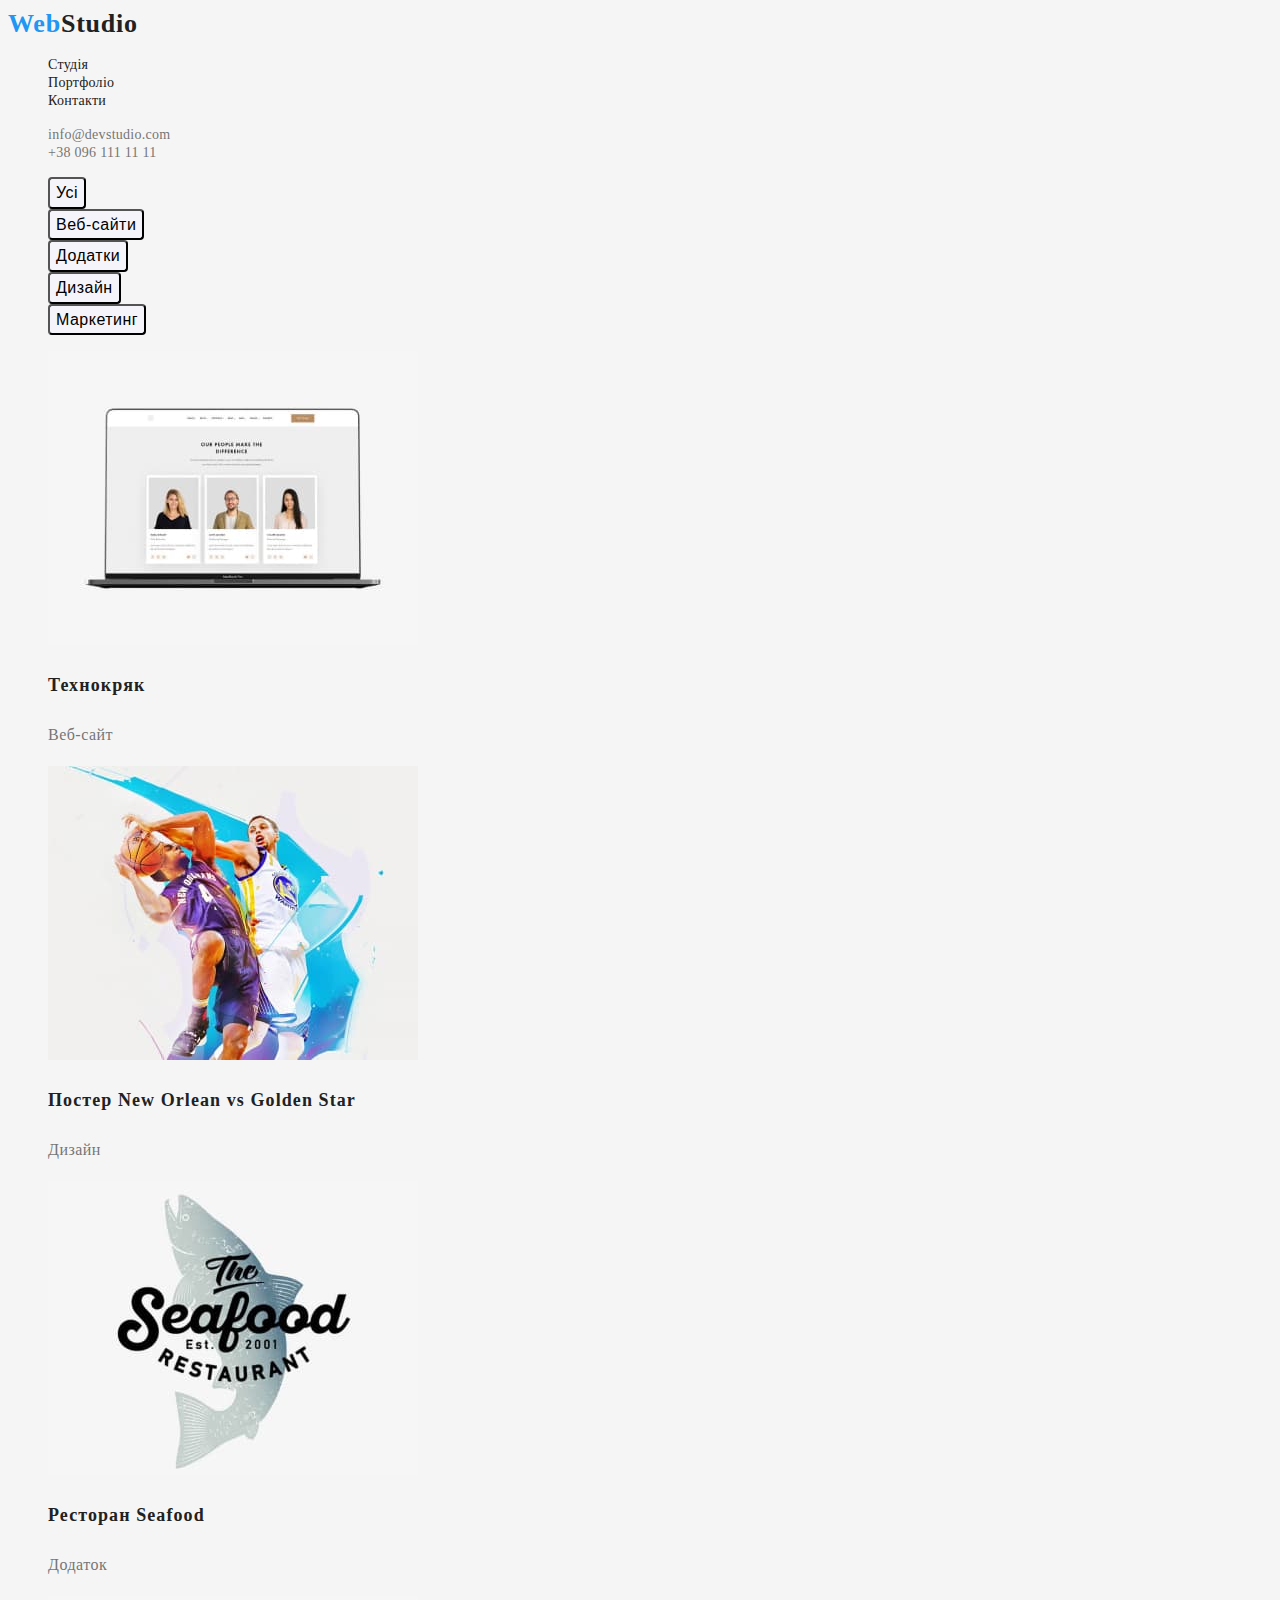
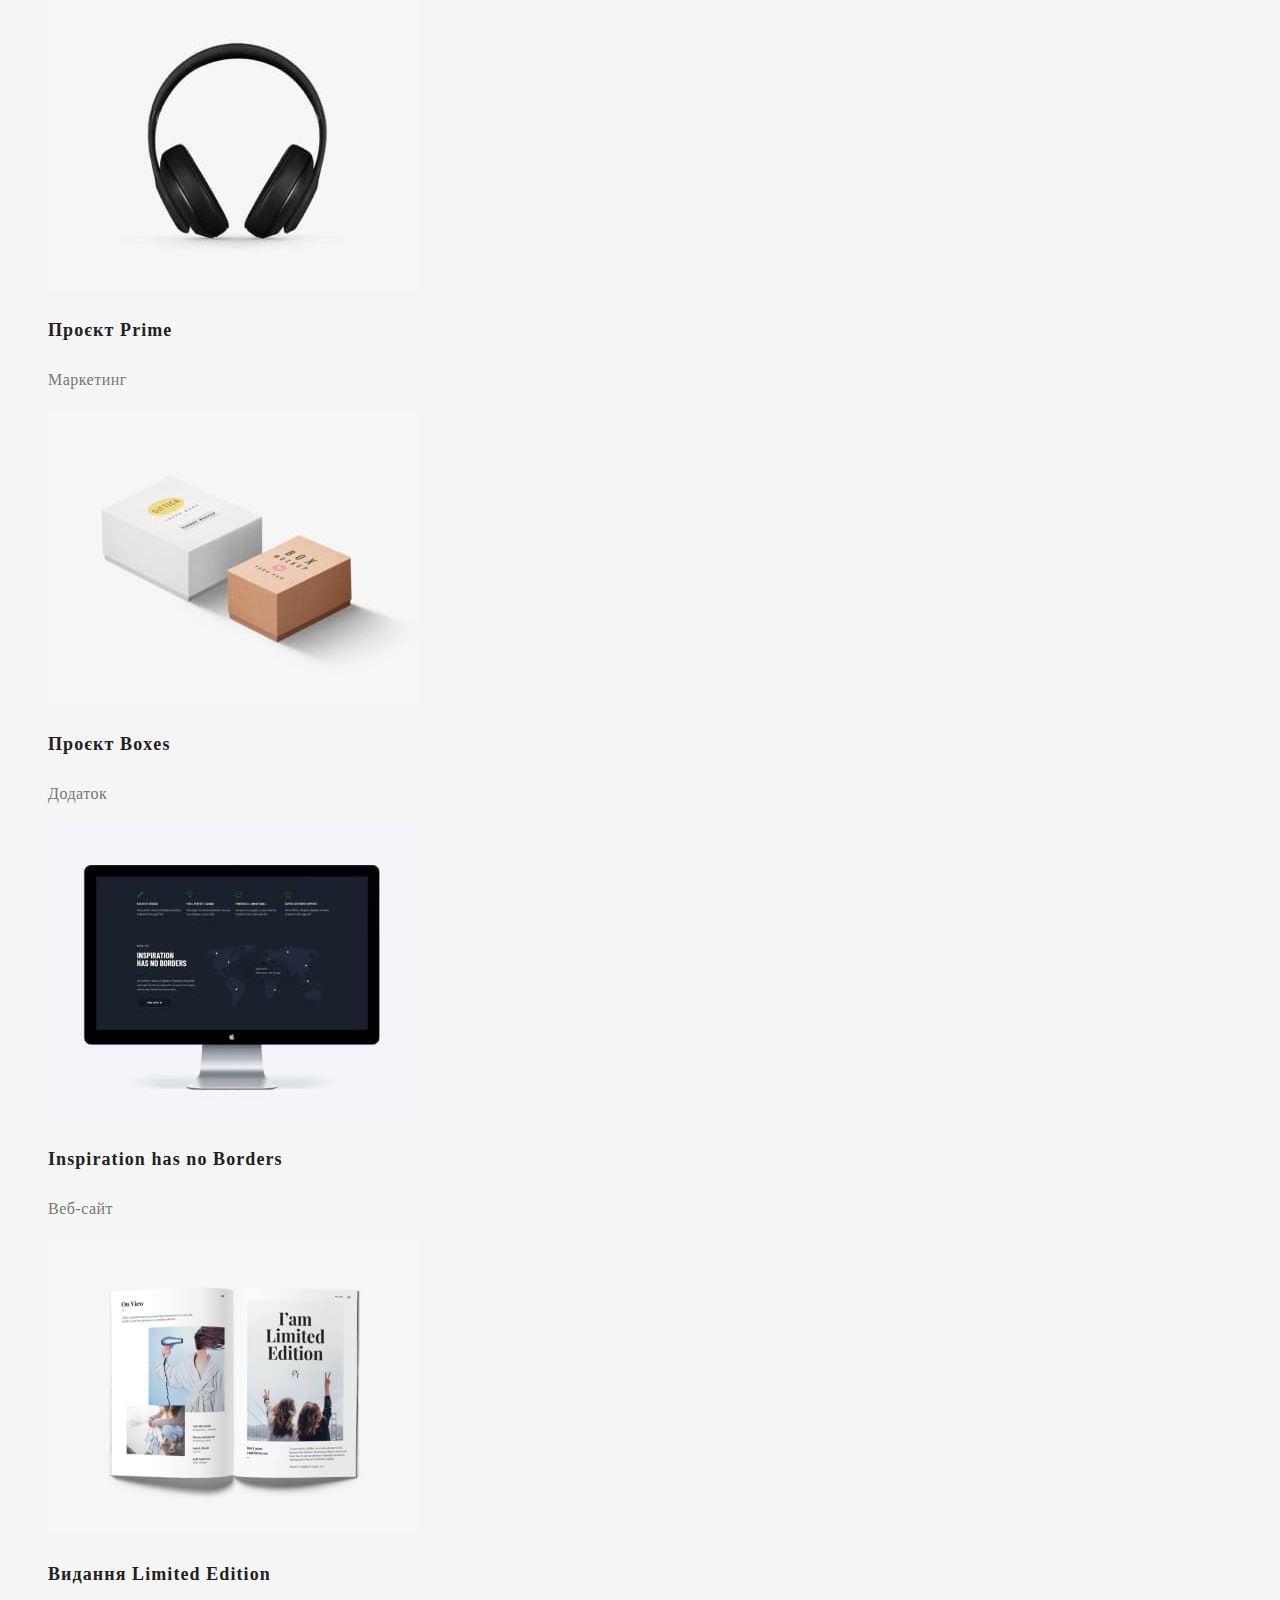
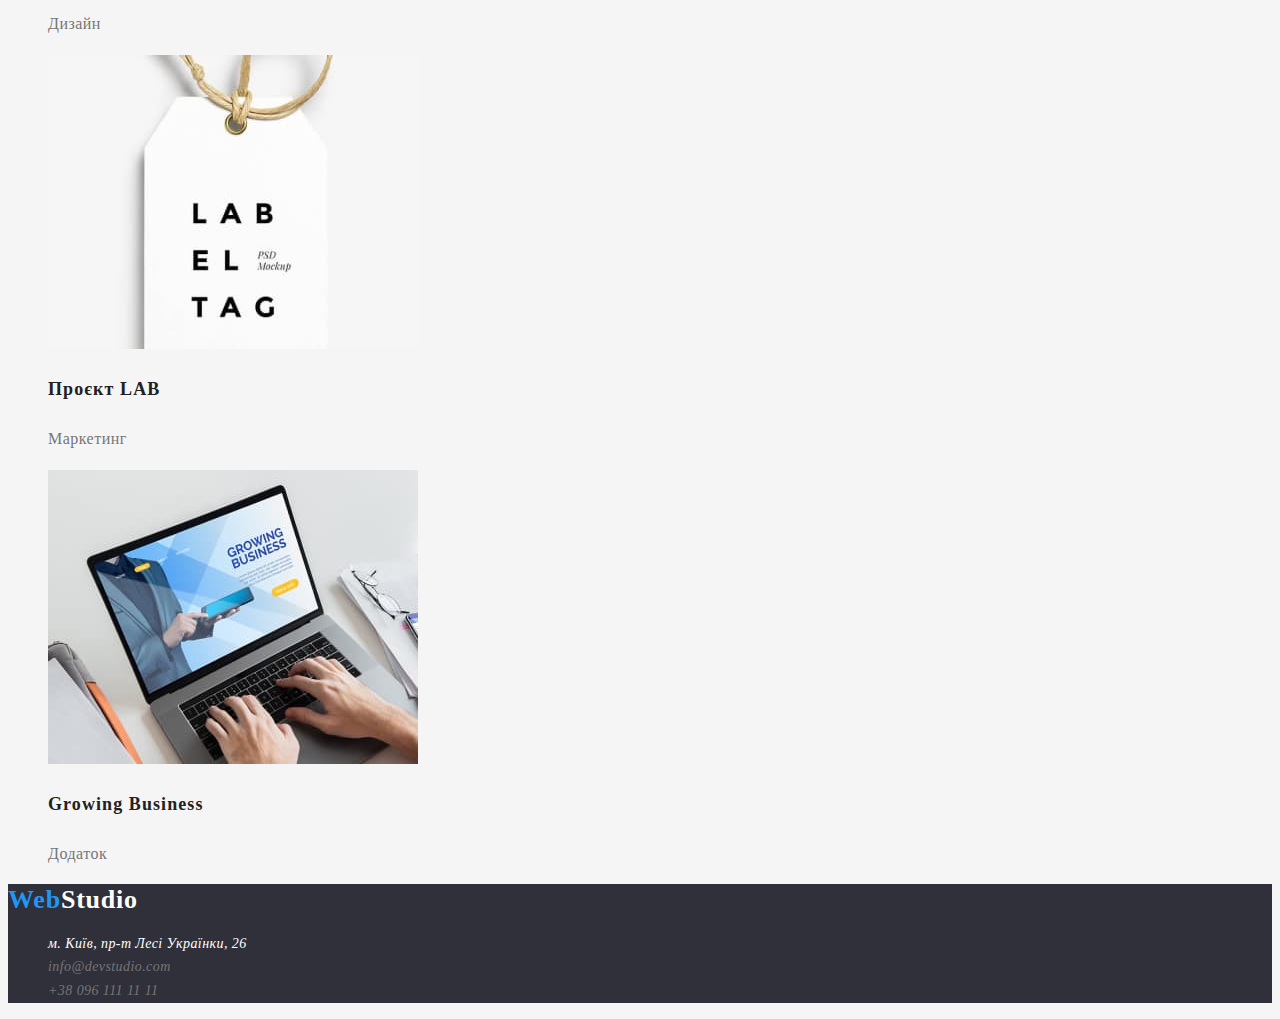
==== portfolio.html @ 29922bff "summary" ====
<!DOCTYPE html>
<html lang="ua">

<head>
    <meta charset="UTF-8">
    <meta http-equiv="X-UA-Compatible" content="IE=edge">
    <meta name="viewport" content="width=device-width, initial-scale=1.0">
    <title>Studio</title>
    <link rel="preconnect"
      href="https://fonts.googleapis.com/css2?family=Raleway:wght@700&family=Roboto:wght@400;500;700;900&display=swap"
      rel="stylesheet">
    <link rel="stylesheet" href="./css/styles.css">
</head>
<body>
    <!--header-->
 <header class="header">
   <nav class="nav">
    <a href="./index.html" class="logo"><span class="web">Web</span><span class="studio">Studio</span></a>
     <ul class="nav_list">
      <li><a href="./index.html" class="nav-item">Студія</a></li>
      <li><a href="./portfolio.html" class="nav-item">Портфоліо</a></li>
      <li><a href="#" class="nav-item">Контакти</a></li>
    </ul>
    <ul class="nav-contact">
      <li><a href="mailto:info@devstudio.com" class="contact-link"> info@devstudio.com</a></li>
      <li><a href="tel:+380961111111" class="contact-link">+38 096 111 11 11</a></li>
    </ul>
   </nav>
 </header>
 <main>
  <section class="portfolio">
   <ul class="menu-button">
    <li><button type="button" class="button">Усі</button></li>
    <li><button type="button" class="button">Веб-сайти</button></li>
    <li><button type="button" class="button">Додатки</button></li>
    <li><button type="button" class="button">Дизайн</button></li>
    <li><button type="button" class="button">Маркетинг</button></li>
  </ul>
   <ul class="menu-project">
     <li><a href="#"><img src="./img/display.jpg" alt="Технокряк"><h3 class="name-project">Технокряк</h3><p class="chapter">Веб-сайт</p></a></li>
     <li><a href="#"><img src="./img/nba.jpg" alt="poster"><h3 class="name-project">Постер New Orlean vs Golden Star</h3><p class="chapter">Дизайн</p></a></li>
     <li><a href="#"><img src="./img/seafood.jpg" alt="seafood"><h3 class="name-project">Ресторан Seafood</h3><p class="chapter">Додаток</p></a></li>
     <li><a href="#"><img src="./img/headphones.jpg" alt="headphones"><h3 class="name-project">Проєкт Prime</h3><p class="chapter">Маркетинг</p></a></li>
     <li><a href="#"><img src="./img/boxes.jpg" alt="boxes"><h3 class="name-project">Проєкт Boxes</h3><p class="chapter">Додаток</p></a></li>
     <li><a href="#"><img src="./img/computer.jpg" alt="computer"><h3 class="name-project">Inspiration has no Borders</h3><p class="chapter">Веб-сайт</p></a></li>
     <li><a href="#"><img src="./img/magazine.jpg" alt="magazine"><h3 class="name-project">Видання Limited Edition</h3><p class="chapter">Дизайн</p></a></li>
     <li><a href="#"><img src="./img/capture.jpg" alt="capture"><h3 class="name-project">Проєкт LAB</h3><p class="chapter">Маркетинг</p></a></li>
     <li><a href="#"><img src="./img/notebook.jpg" alt="notebook"><h3 class="name-project">Growing Business</h3><p class="chapter">Додаток</p></a></li>
   </ul>
  </section>
 </main>
<!--footer-->
<footer class="footer">
<a href="./index.html" class="logo">Web<span class="logofooter">Studio</span></a>
<address>
<ul>
 <li><a href="https://goo.gl/maps/CPtrU1FHBa2aNyZL9" target="_blank" rel="noopener noreferrer" class="address-contact">м. Київ, пр-т Лесі
    Українки, 26</a></li>
 <li><a href="mailto:info@devstudio.com" class="footer-contact"> info@devstudio.com</a></li>
 <li><a href="tel:+380961111111" class="footer-contact">+38 096 111 11 11</a></li>
</ul>
</address>
</footer>
</body>
</html>
---- css/styles.css ----
:root{--dark-bg-color:#2F303A;
     --light-bg-color:#E5E5E5;
     --white-bg-color:#F5F4FA;
     --blue-bg-color:#2196F3;
     --white-colortext:#FFFFFF;
     --grey-colortext:#757575;
     --dark-colortext:#212121;
     --blue-colortext:#2196F3;
     --black-colortext:#000000;
}
body{background-color: #F5F5F5;
    color: #212121;
    font-family: 'Roboto';
}
a{
    text-decoration: none;
}
ul {list-style: none;}
/* header */
.logo{text-decoration: none;
color: var(--blue-colortext);
font-family: 'Raleway';
font-weight: 700;
    font-size: 26px;
    line-height: 1.2;
    letter-spacing: 0.03em}
.studio{
color: var(--dark-colortext);
}
.nav-item{
    color: var(--dark-colortext);
    font-weight: 500;
        font-size: 14px;
        line-height: 1.1;
        letter-spacing: 0.02em;
        text-decoration: none;
}
.nav-item:hover,
.nav-item:focus{
color: var(--blue-bg-color);
}
.contact-link{color:var(--grey-colortext) ;
    font-weight: 500;
        font-size: 14px;
        line-height: 1.1;
        letter-spacing: 0.02em;
        cursor: pointer;
        text-decoration: none;
}
.contact-link:hover,
.contact-link:focus
{color:var(--blue-colortext);
}
/* main */
/* section one studio */
.section{background-color: var(--dark-bg-color);}
.section-title{
    color: var(--white-colortext);
    font-weight: 900;
        font-size: 44px;
        line-height: 1.3;
        text-align: center;
        letter-spacing: 0.06em;
        text-transform: uppercase;
}
.button-service{
    background-color: var(--blue-bg-color);
    color: var(--white-colortext);
    cursor: pointer;
    font-weight: 700;
    font-size: 16px;
    line-height: 1.8;
    box-shadow: 0px 4px 4px rgba(0, 0, 0, 0.15);
    border-radius: 4px;
}
/* section-advantage */
.adv-title{
    font-weight: 700;
        font-size: 14px;
        line-height: 1.1;
        letter-spacing: 0.03em;
        text-transform: uppercase;
}
.title-mean{
    color: var(--grey-colortext);
    font-size: 14px;
    line-height: 1.7;
    letter-spacing: 0.03em;
}
/* whatwedoing */
.example-title{
    font-weight: 700;
    font-size: 36px;
    line-height: 1.1;
    letter-spacing: 0.03em;
}
/* ourteam */
.name{
    font-weight: 500;
    font-size: 16px;
    line-height: 1.1;
    letter-spacing: 0.03em;
}
.office{color: var(--grey-colortext);
    font-size: 16px;
    line-height: 1.1;
    letter-spacing: 0.03em;
}
/* portfoliomain */
.button{background-color:var(--white-bg-color);
    cursor: pointer;
    font-weight: 500;
    font-size: 16px;
    line-height: 1.6;
    text-align: center;
    letter-spacing: 0.03em;
    border-radius: 4px;
}
.button:hover,
.button:focus{
    background-color: var(--blue-bg-color);
    color: var(--white-colortext);
}
.name-project{color: var(--dark-colortext);
    text-decoration: none;
    font-weight: 700;
    font-size: 18px;
    line-height: 2;
    letter-spacing: 0.06em;
}
.chapter{color: var(--grey-colortext);
font-size: 16px;
line-height: 1.8;
letter-spacing: 0.03em;
}
/* footer */
/* footerlogo */
.footer{
background-color: var(--dark-bg-color);
}
.logofooter{color: var(--white-colortext);
    font-weight: 700;
    font-size: 26px;
    line-height: 1.2;
    letter-spacing: 0.03em
}
.address-contact{
    color: var(--white-colortext);
    font-size: 14px;
    line-height: 1.7;
    letter-spacing: 0.03em;
    text-decoration: none;
}
.address-contact:hover,
.address-contact:focus{
color: var(--blue-colortext);
}

.footer-contact{
    color: var(--grey-colortext);
    font-size: 14px;
    line-height: 1.7;
    letter-spacing: 0.03em;
    text-decoration: none;
}
.footer-contact:hover,
.footer-contact:focus{
    color: var(--blue-colortext);
}
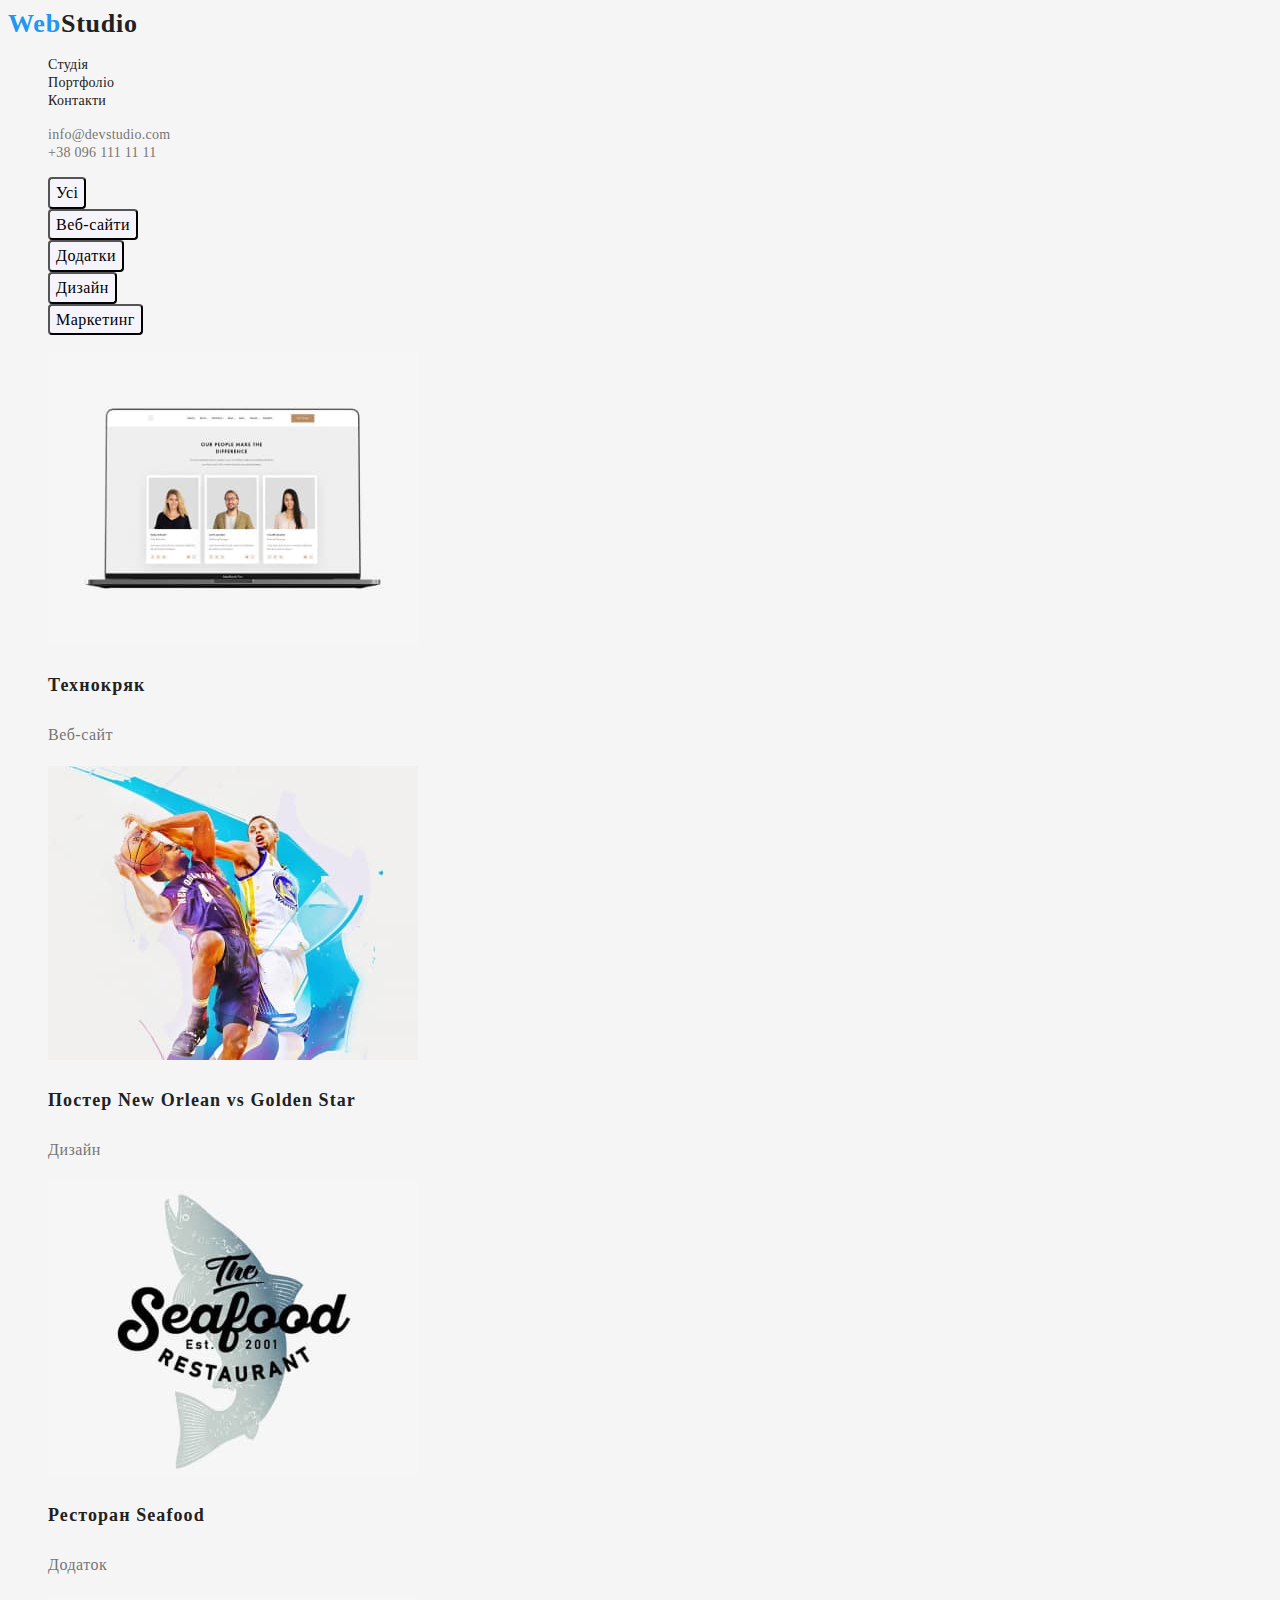
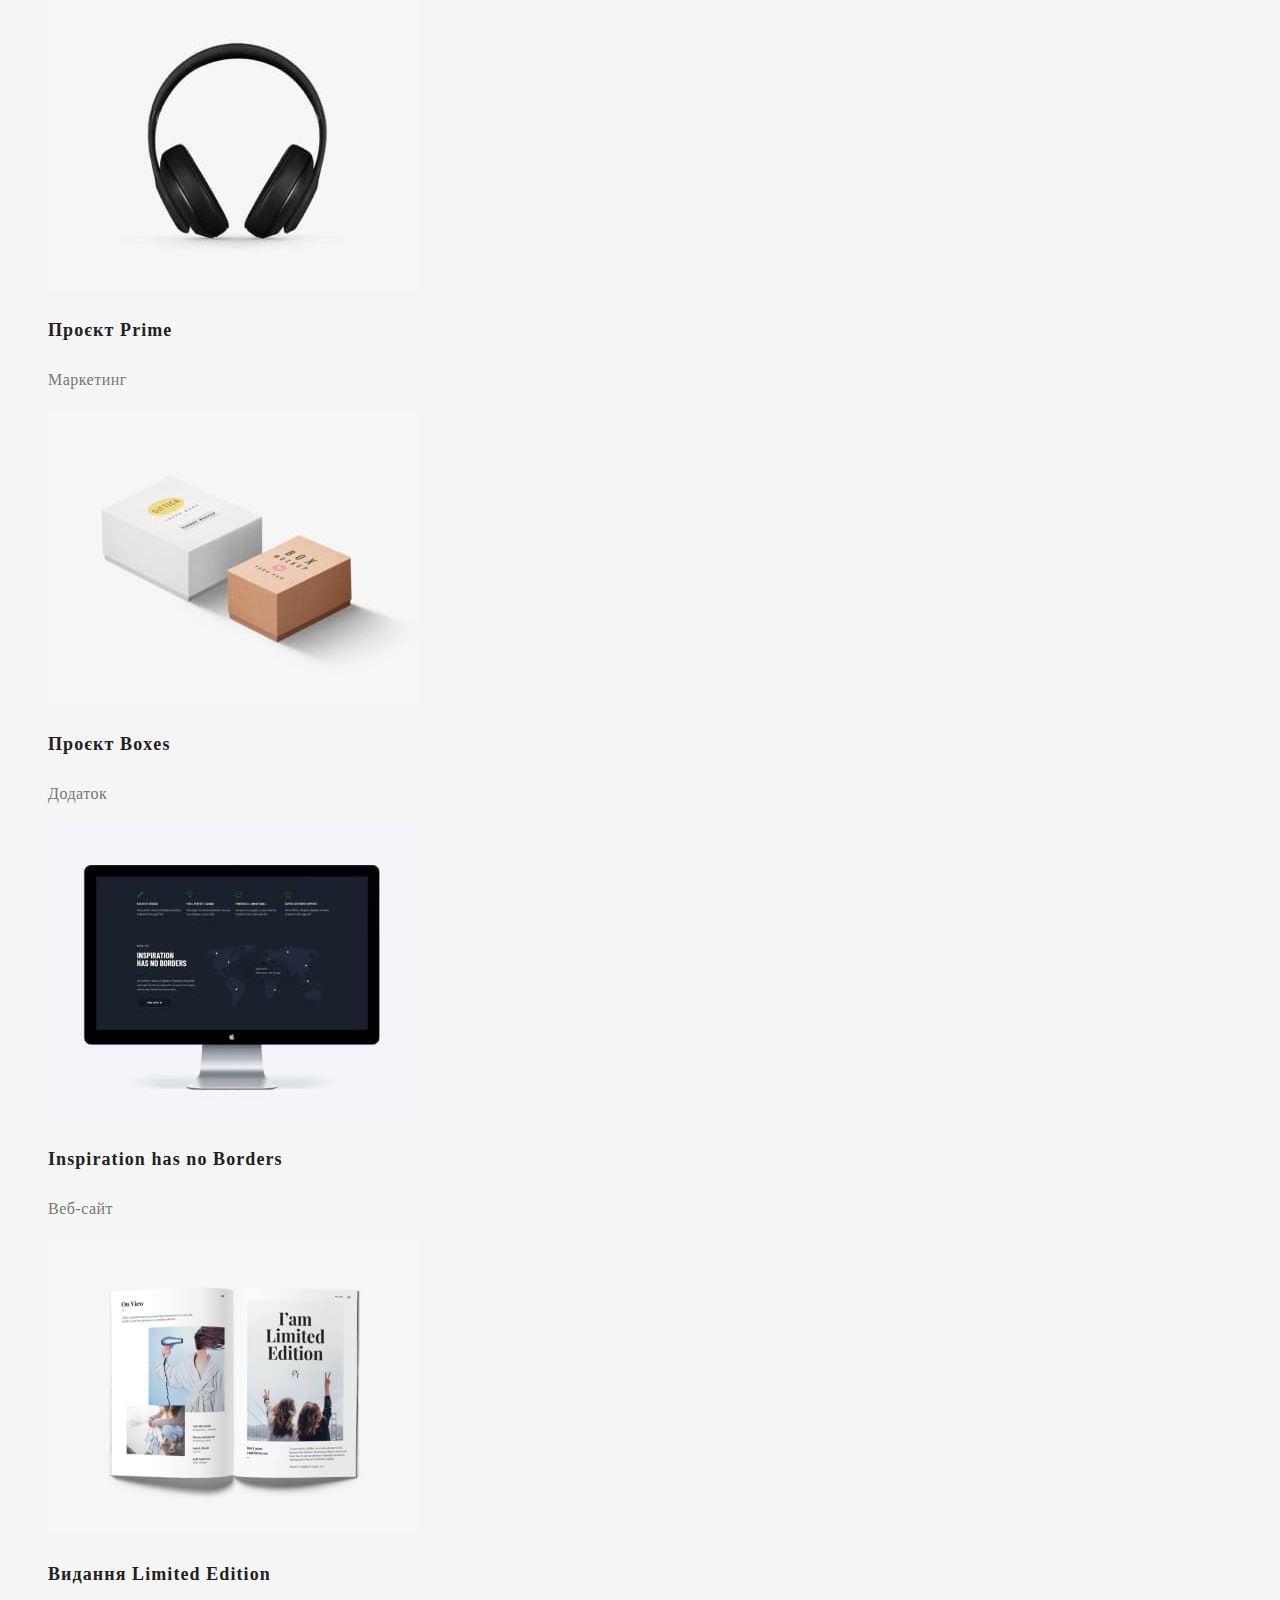
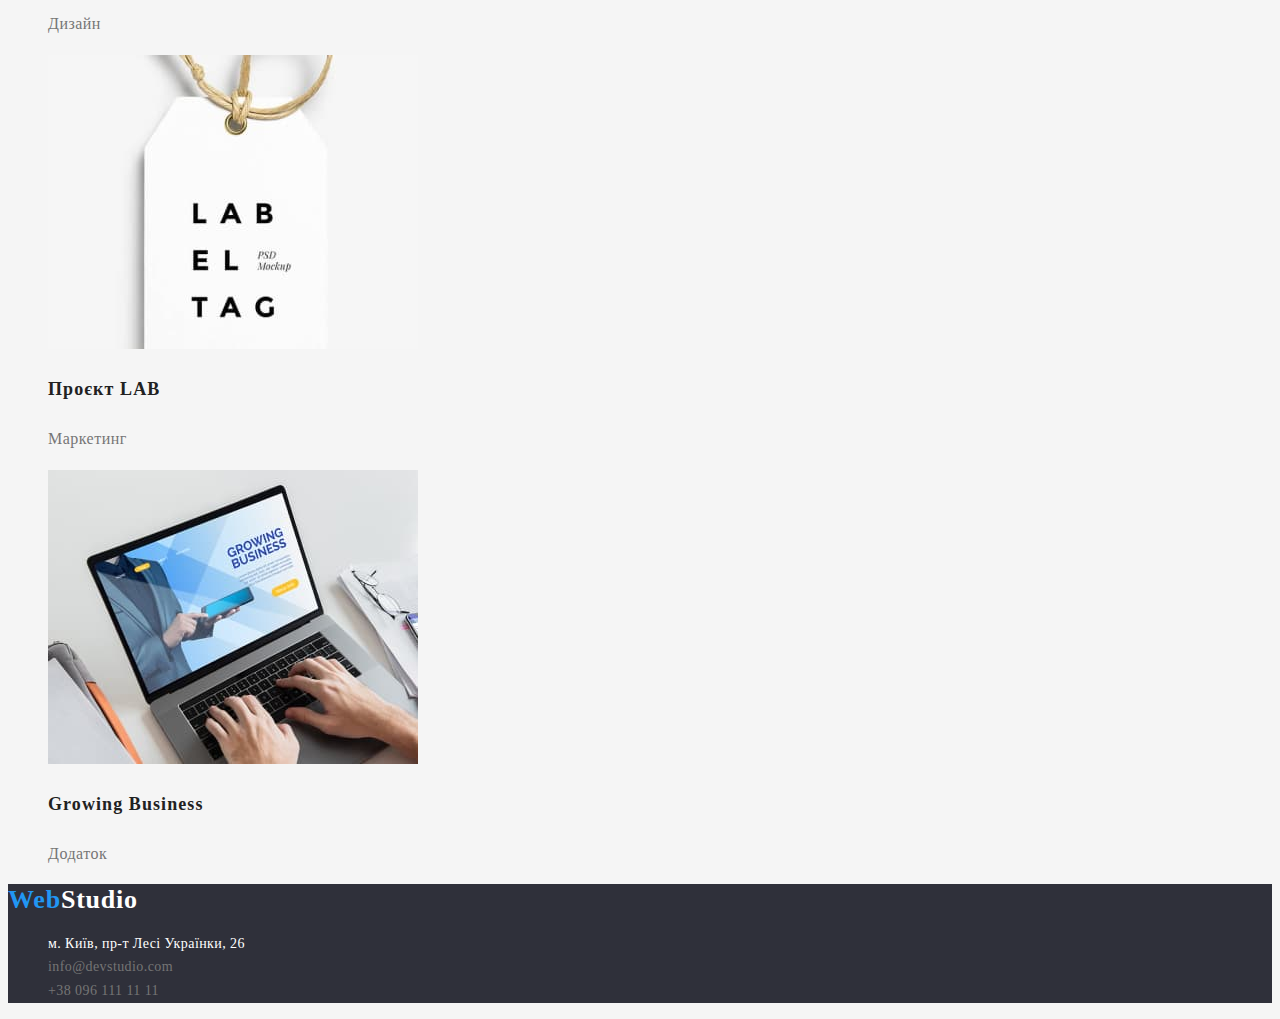
==== commit da678734: "summary" ====
--- a/portfolio.html
+++ b/portfolio.html
@@ -52,7 +52,7 @@
 <!--footer-->
 <footer class="footer">
 <a href="./index.html" class="logo">Web<span class="logofooter">Studio</span></a>
-<address>
+<address class="menu-address">
 <ul>
  <li><a href="https://goo.gl/maps/CPtrU1FHBa2aNyZL9" target="_blank" rel="noopener noreferrer" class="address-contact">м. Київ, пр-т Лесі
     Українки, 26</a></li>
--- a/css/styles.css
+++ b/css/styles.css
@@ -66,6 +66,7 @@
 .button-service{
     background-color: var(--blue-bg-color);
     color: var(--white-colortext);
+    font-family: inherit;
     cursor: pointer;
     font-weight: 700;
     font-size: 16px;
@@ -74,6 +75,18 @@
     border-radius: 4px;
 }
 /* section-advantage */
+.visually-hidden{
+    position: absolute;
+    white-space: nowrap;
+    width: 1px;
+    height: 1px;
+    overflow: hidden;
+    border: 0;
+    padding: 0;
+    clip: rect(0 0 0 0);
+    clip-path: inset(50%);
+    margin: -1px;
+    }
 .adv-title{
     font-weight: 700;
         font-size: 14px;
@@ -108,6 +121,7 @@
 }
 /* portfoliomain */
 .button{background-color:var(--white-bg-color);
+    font-family: inherit;
     cursor: pointer;
     font-weight: 500;
     font-size: 16px;
@@ -144,6 +158,9 @@
     line-height: 1.2;
     letter-spacing: 0.03em
 }
+.menu-address{
+    font-style: normal;
+}
 .address-contact{
     color: var(--white-colortext);
     font-size: 14px;
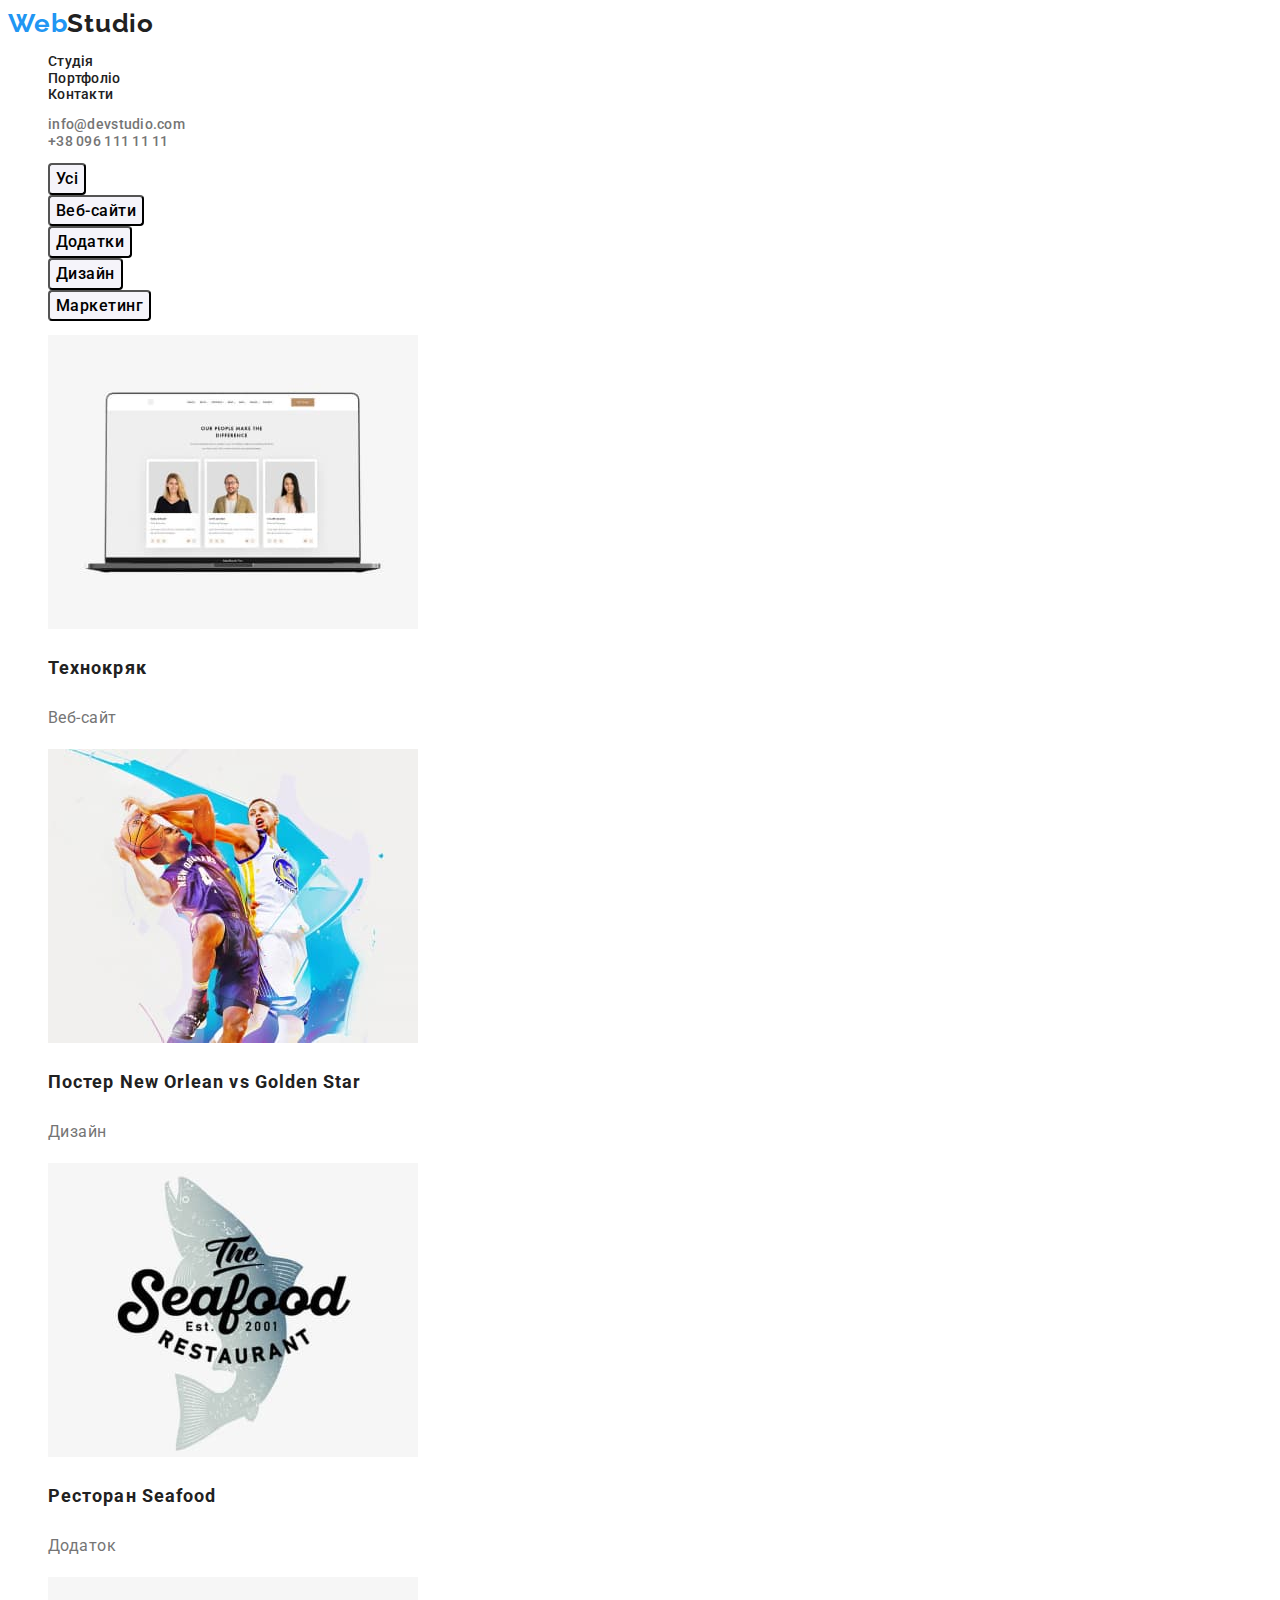
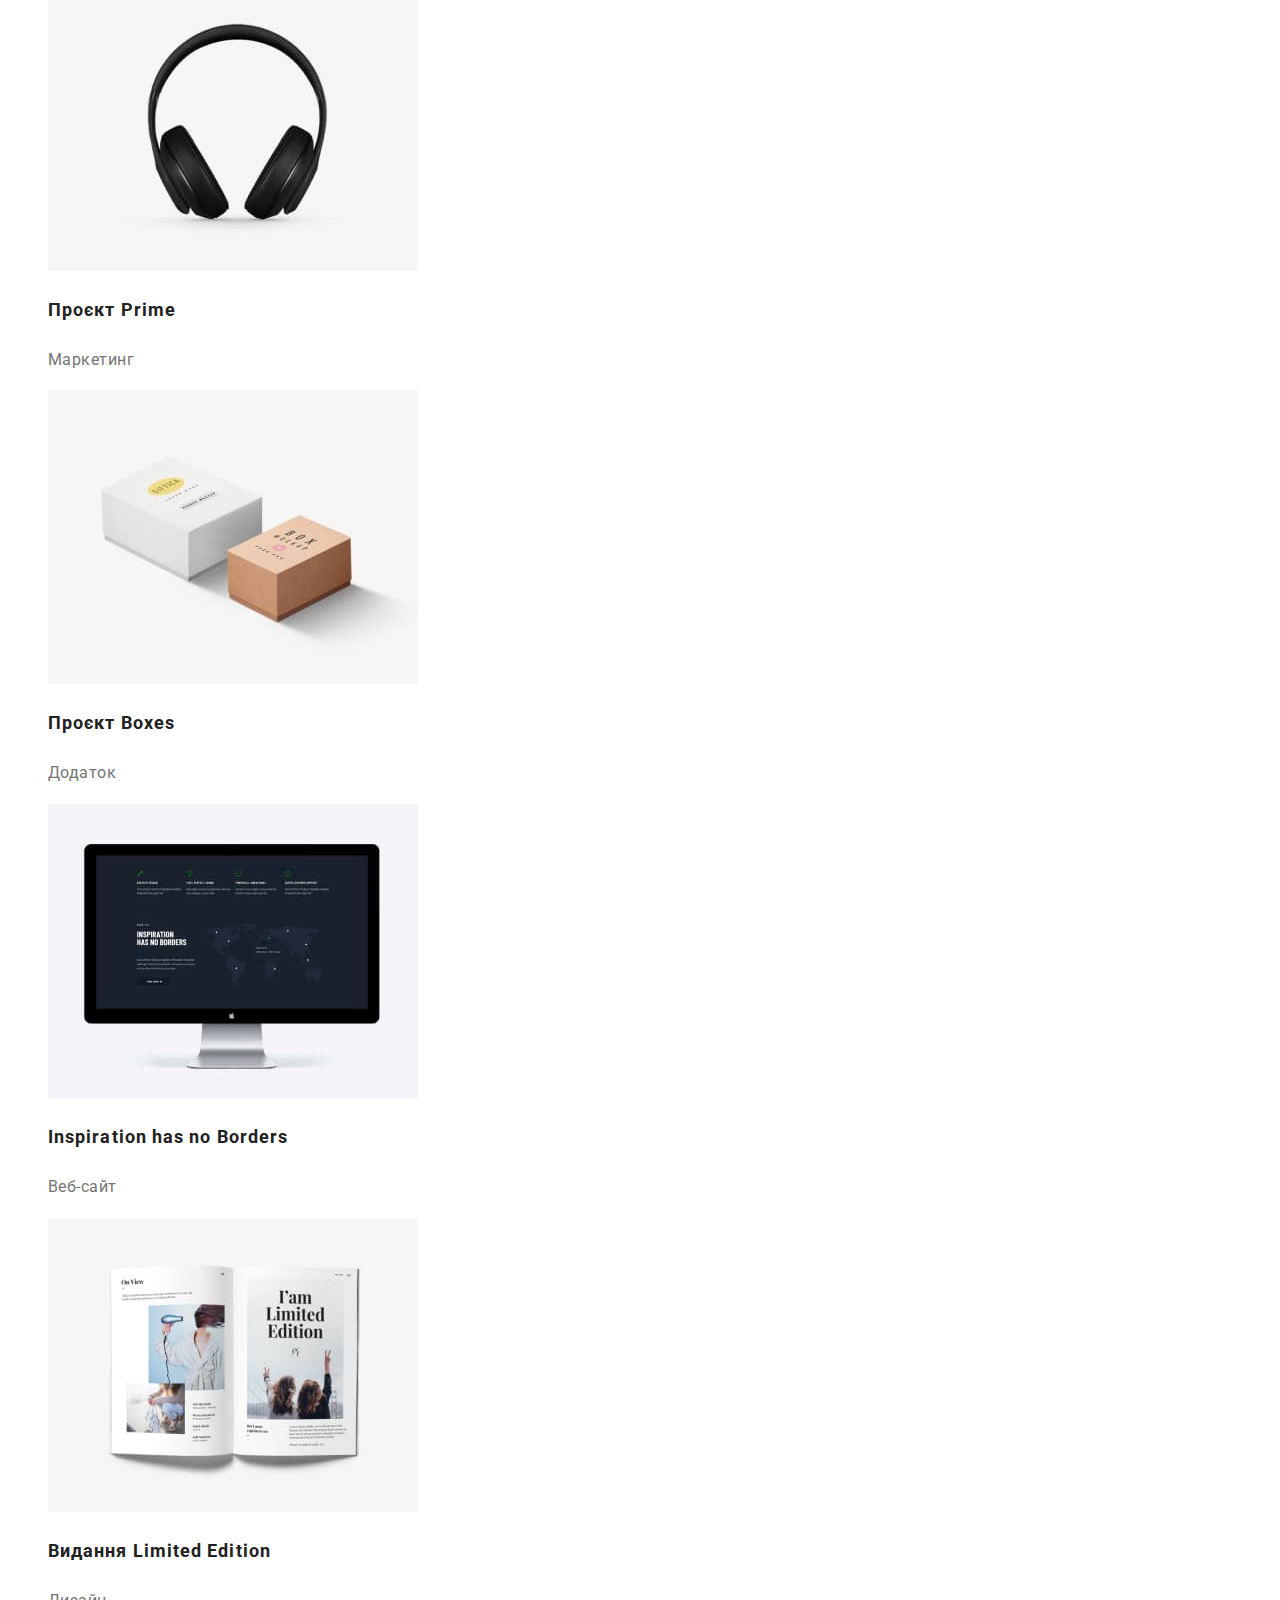
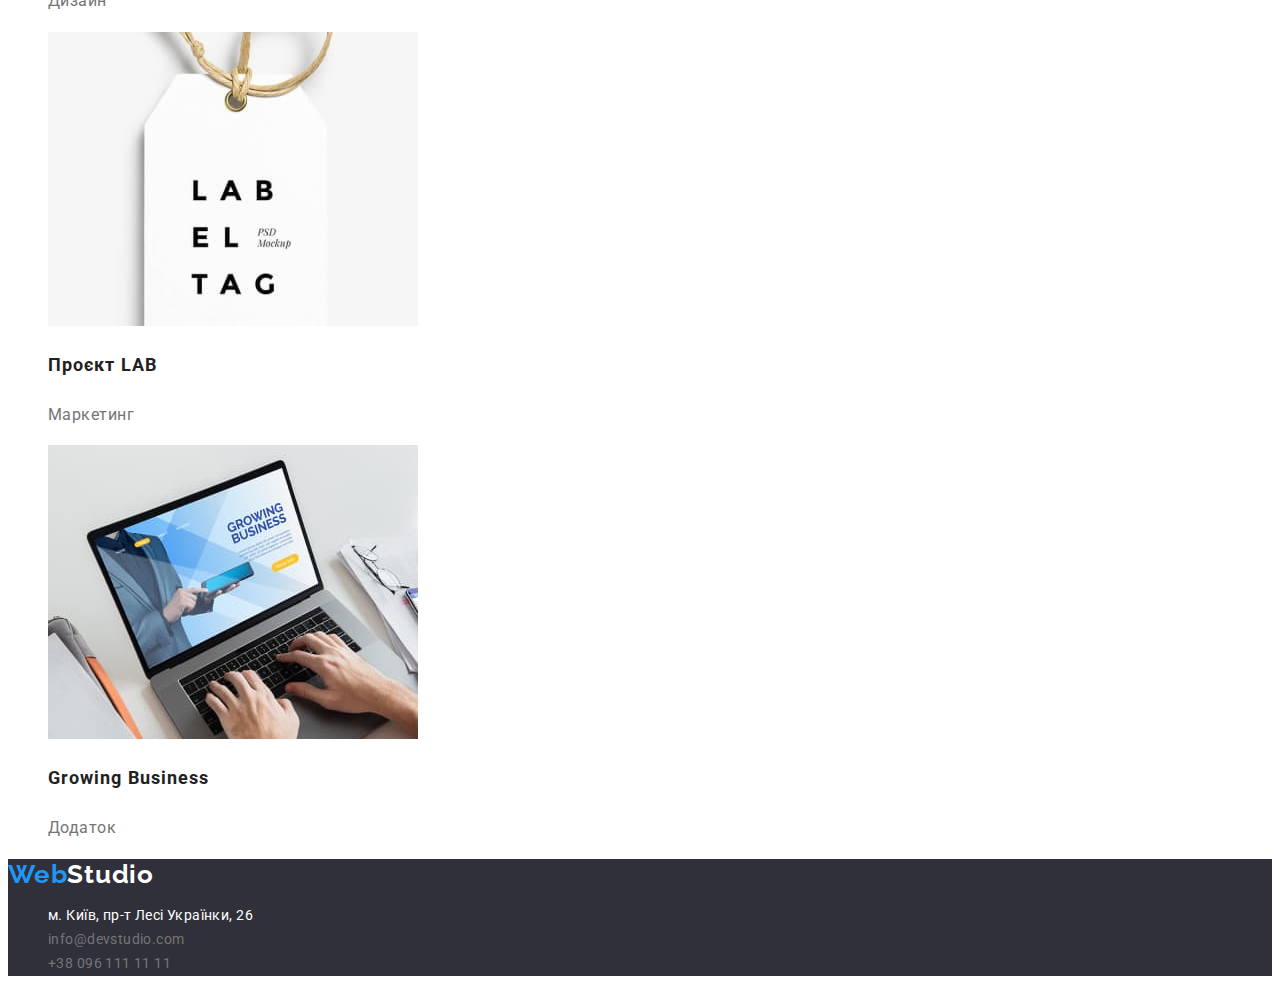
==== commit 78c5c67f: "summary" ====
--- a/portfolio.html
+++ b/portfolio.html
@@ -6,9 +6,10 @@
     <meta http-equiv="X-UA-Compatible" content="IE=edge">
     <meta name="viewport" content="width=device-width, initial-scale=1.0">
     <title>Studio</title>
-    <link rel="preconnect"
-      href="https://fonts.googleapis.com/css2?family=Raleway:wght@700&family=Roboto:wght@400;500;700;900&display=swap"
-      rel="stylesheet">
+  <link rel="preconnect" href="https://fonts.googleapis.com">
+  <link rel="preconnect" href="https://fonts.gstatic.com" crossorigin>
+  <link href="https://fonts.googleapis.com/css2?family=Raleway:wght@700&family=Roboto:wght@400;500;700;900&display=swap"
+    rel="stylesheet">
     <link rel="stylesheet" href="./css/styles.css">
 </head>
 <body>
@@ -17,9 +18,9 @@
    <nav class="nav">
     <a href="./index.html" class="logo"><span class="web">Web</span><span class="studio">Studio</span></a>
      <ul class="nav_list">
-      <li><a href="./index.html" class="nav-item">Студія</a></li>
-      <li><a href="./portfolio.html" class="nav-item">Портфоліо</a></li>
-      <li><a href="#" class="nav-item">Контакти</a></li>
+      <li><a href="./index.html" class="navitem current">Студія</a></li>
+      <li><a href="./portfolio.html" class="navitem current">Портфоліо</a></li>
+      <li><a href="#" class="navitem current">Контакти</a></li>
     </ul>
     <ul class="nav-contact">
       <li><a href="mailto:info@devstudio.com" class="contact-link"> info@devstudio.com</a></li>
@@ -29,6 +30,7 @@
  </header>
  <main>
   <section class="portfolio">
+    <h1 class="visually-hidden">portfolio</h1>
    <ul class="menu-button">
     <li><button type="button" class="button">Усі</button></li>
     <li><button type="button" class="button">Веб-сайти</button></li>
--- a/css/styles.css
+++ b/css/styles.css
@@ -1,186 +1,228 @@
-:root{--dark-bg-color:#2F303A;
-     --light-bg-color:#E5E5E5;
-     --white-bg-color:#F5F4FA;
-     --blue-bg-color:#2196F3;
-     --white-colortext:#FFFFFF;
-     --grey-colortext:#757575;
-     --dark-colortext:#212121;
-     --blue-colortext:#2196F3;
-     --black-colortext:#000000;
-}
-body{background-color: #F5F5F5;
-    color: #212121;
-    font-family: 'Roboto';
-}
-a{
-    text-decoration: none;
-}
-ul {list-style: none;}
+:root {
+  --dark-bg-color: #2f303a;
+  --light-bg-color: #e5e5e5;
+  --white-bg-color: #f5f4fa;
+  --blue-bg-color: #2196f3;
+  --white-colortext: #ffffff;
+  --grey-colortext: #757575;
+  --dark-colortext: #212121;
+  --blue-colortext: #2196f3;
+  --black-colortext: #000000;
+  --body-color: #ffffff;
+}
+
+body {
+  background-color: var(--body-colors);
+  color: var(--dark-colortext);
+  font-family: 'Roboto', sans-serif;
+  font-size: 14px;
+  letter-spacing: 0.03em;
+}
+
+a {
+  text-decoration: none;
+}
+
+ul {
+  list-style: none;
+}
+
 /* header */
-.logo{text-decoration: none;
-color: var(--blue-colortext);
-font-family: 'Raleway';
-font-weight: 700;
-    font-size: 26px;
-    line-height: 1.2;
-    letter-spacing: 0.03em}
-.studio{
-color: var(--dark-colortext);
-}
-.nav-item{
-    color: var(--dark-colortext);
-    font-weight: 500;
-        font-size: 14px;
-        line-height: 1.1;
-        letter-spacing: 0.02em;
-        text-decoration: none;
-}
-.nav-item:hover,
-.nav-item:focus{
-color: var(--blue-bg-color);
-}
-.contact-link{color:var(--grey-colortext) ;
-    font-weight: 500;
-        font-size: 14px;
-        line-height: 1.1;
-        letter-spacing: 0.02em;
-        cursor: pointer;
-        text-decoration: none;
-}
+.logo {
+  text-decoration: none;
+  color: var(--blue-colortext);
+  font-family: 'Raleway';
+  font-weight: 700;
+  font-size: 26px;
+  line-height: 1.2;
+  letter-spacing: 0.03em;
+}
+
+.studio {
+  color: var(--dark-colortext);
+}
+
+.navitem {
+  color: var(--dark-colortext);
+  font-weight: 500;
+  font-size: 14px;
+  line-height: 1.1;
+  letter-spacing: 0.02em;
+  text-decoration: none;
+}
+
+.navitem:hover,
+.navitem:focus {
+  color: var(--blue-bg-color);
+}
+
+.contact-link {
+  color: var(--grey-colortext);
+  font-weight: 500;
+  line-height: 1.1;
+  letter-spacing: 0.02em;
+  cursor: pointer;
+  text-decoration: none;
+}
+
 .contact-link:hover,
-.contact-link:focus
-{color:var(--blue-colortext);
-}
+.contact-link:focus {
+  color: var(--blue-colortext);
+}
+
 /* main */
 /* section one studio */
-.section{background-color: var(--dark-bg-color);}
-.section-title{
-    color: var(--white-colortext);
-    font-weight: 900;
-        font-size: 44px;
-        line-height: 1.3;
-        text-align: center;
-        letter-spacing: 0.06em;
-        text-transform: uppercase;
-}
-.button-service{
-    background-color: var(--blue-bg-color);
-    color: var(--white-colortext);
-    font-family: inherit;
-    cursor: pointer;
-    font-weight: 700;
-    font-size: 16px;
-    line-height: 1.8;
-    box-shadow: 0px 4px 4px rgba(0, 0, 0, 0.15);
-    border-radius: 4px;
-}
+.section {
+  background-color: var(--dark-bg-color);
+}
+
+.section-title {
+  color: var(--white-colortext);
+  font-weight: 900;
+  font-size: 44px;
+  line-height: 1.3;
+  text-align: center;
+  letter-spacing: 0.06em;
+  text-transform: uppercase;
+}
+
+.button-service {
+  background-color: var(--blue-bg-color);
+  color: var(--white-colortext);
+  font-family: inherit;
+  cursor: pointer;
+  font-weight: 700;
+  font-size: 16px;
+  line-height: 1.8;
+  box-shadow: 0px 4px 4px rgba(0, 0, 0, 0.15);
+  border-radius: 4px;
+}
+
 /* section-advantage */
-.visually-hidden{
-    position: absolute;
-    white-space: nowrap;
-    width: 1px;
-    height: 1px;
-    overflow: hidden;
-    border: 0;
-    padding: 0;
-    clip: rect(0 0 0 0);
-    clip-path: inset(50%);
-    margin: -1px;
-    }
-.adv-title{
-    font-weight: 700;
-        font-size: 14px;
-        line-height: 1.1;
-        letter-spacing: 0.03em;
-        text-transform: uppercase;
-}
-.title-mean{
-    color: var(--grey-colortext);
-    font-size: 14px;
-    line-height: 1.7;
-    letter-spacing: 0.03em;
-}
+.visually-hidden {
+  position: absolute;
+  white-space: nowrap;
+  width: 1px;
+  height: 1px;
+  overflow: hidden;
+  border: 0;
+  padding: 0;
+  clip: rect(0 0 0 0);
+  clip-path: inset(50%);
+  margin: -1px;
+}
+
+.adv-title {
+  font-weight: 700;
+  line-height: 1.1;
+  text-transform: uppercase;
+}
+
+.title-mean {
+  color: var(--grey-colortext);
+  font-size: 14px;
+  line-height: 1.7;
+}
+
 /* whatwedoing */
-.example-title{
-    font-weight: 700;
-    font-size: 36px;
-    line-height: 1.1;
-    letter-spacing: 0.03em;
-}
+.example-title {
+  font-weight: 700;
+  font-size: 36px;
+  line-height: 1.1;
+}
+
 /* ourteam */
-.name{
-    font-weight: 500;
-    font-size: 16px;
-    line-height: 1.1;
-    letter-spacing: 0.03em;
-}
-.office{color: var(--grey-colortext);
-    font-size: 16px;
-    line-height: 1.1;
-    letter-spacing: 0.03em;
-}
+.team {
+  background-color: var(--white-bg-color);
+}
+.name {
+  font-weight: 500;
+  font-size: 16px;
+  line-height: 1.1;
+  letter-spacing: 0.03em;
+}
+
+.office {
+  color: var(--grey-colortext);
+  font-size: 16px;
+  line-height: 1.1;
+  letter-spacing: 0.03em;
+}
+
 /* portfoliomain */
-.button{background-color:var(--white-bg-color);
-    font-family: inherit;
-    cursor: pointer;
-    font-weight: 500;
-    font-size: 16px;
-    line-height: 1.6;
-    text-align: center;
-    letter-spacing: 0.03em;
-    border-radius: 4px;
-}
+.button {
+  background-color: var(--white-bg-color);
+  font-family: inherit;
+  cursor: pointer;
+  font-weight: 500;
+  font-size: 16px;
+  line-height: 1.6;
+  text-align: center;
+  letter-spacing: 0.03em;
+  border-radius: 4px;
+}
+
 .button:hover,
-.button:focus{
-    background-color: var(--blue-bg-color);
-    color: var(--white-colortext);
-}
-.name-project{color: var(--dark-colortext);
-    text-decoration: none;
-    font-weight: 700;
-    font-size: 18px;
-    line-height: 2;
-    letter-spacing: 0.06em;
-}
-.chapter{color: var(--grey-colortext);
-font-size: 16px;
-line-height: 1.8;
-letter-spacing: 0.03em;
-}
+.button:focus {
+  background-color: var(--blue-bg-color);
+  color: var(--white-colortext);
+}
+
+.name-project {
+  color: var(--dark-colortext);
+  text-decoration: none;
+  font-weight: 700;
+  font-size: 18px;
+  line-height: 2;
+  letter-spacing: 0.06em;
+}
+
+.chapter {
+  color: var(--grey-colortext);
+  font-size: 16px;
+  line-height: 1.8;
+  letter-spacing: 0.03em;
+}
+
 /* footer */
 /* footerlogo */
-.footer{
-background-color: var(--dark-bg-color);
-}
-.logofooter{color: var(--white-colortext);
-    font-weight: 700;
-    font-size: 26px;
-    line-height: 1.2;
-    letter-spacing: 0.03em
-}
-.menu-address{
-    font-style: normal;
-}
-.address-contact{
-    color: var(--white-colortext);
-    font-size: 14px;
-    line-height: 1.7;
-    letter-spacing: 0.03em;
-    text-decoration: none;
-}
+.footer {
+  background-color: var(--dark-bg-color);
+}
+
+.logofooter {
+  color: var(--white-colortext);
+  font-weight: 700;
+  font-size: 26px;
+  line-height: 1.2;
+  letter-spacing: 0.03em;
+}
+address {
+  font-style: normal;
+}
+
+.address-contact {
+  color: var(--white-colortext);
+  font-size: 14px;
+  line-height: 1.7;
+  letter-spacing: 0.03em;
+  text-decoration: none;
+}
+
 .address-contact:hover,
-.address-contact:focus{
-color: var(--blue-colortext);
-}
-
-.footer-contact{
-    color: var(--grey-colortext);
-    font-size: 14px;
-    line-height: 1.7;
-    letter-spacing: 0.03em;
-    text-decoration: none;
-}
+.address-contact:focus {
+  color: var(--blue-colortext);
+}
+
+.footer-contact {
+  color: var(--grey-colortext);
+  font-size: 14px;
+  line-height: 1.7;
+  letter-spacing: 0.03em;
+  text-decoration: none;
+}
+
 .footer-contact:hover,
-.footer-contact:focus{
-    color: var(--blue-colortext);
-}
+.footer-contact:focus {
+  color: var(--blue-colortext);
+}
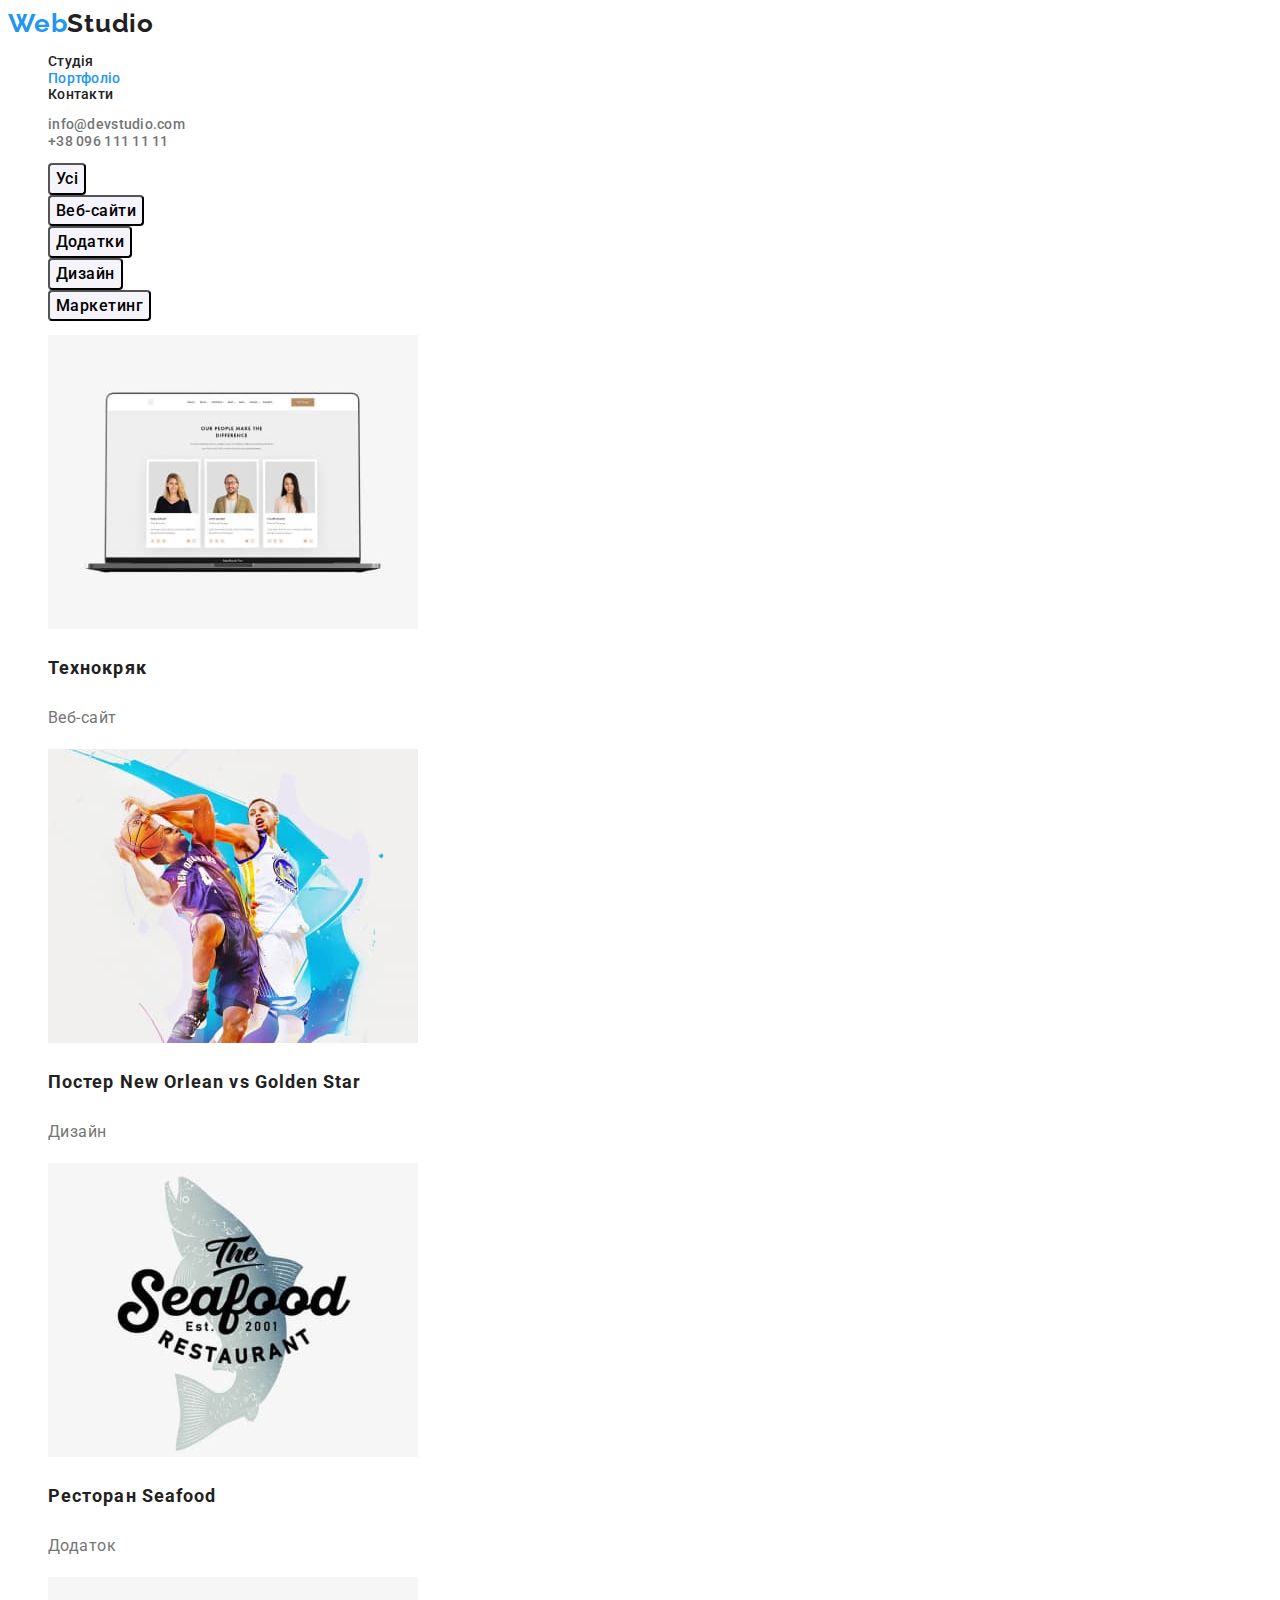
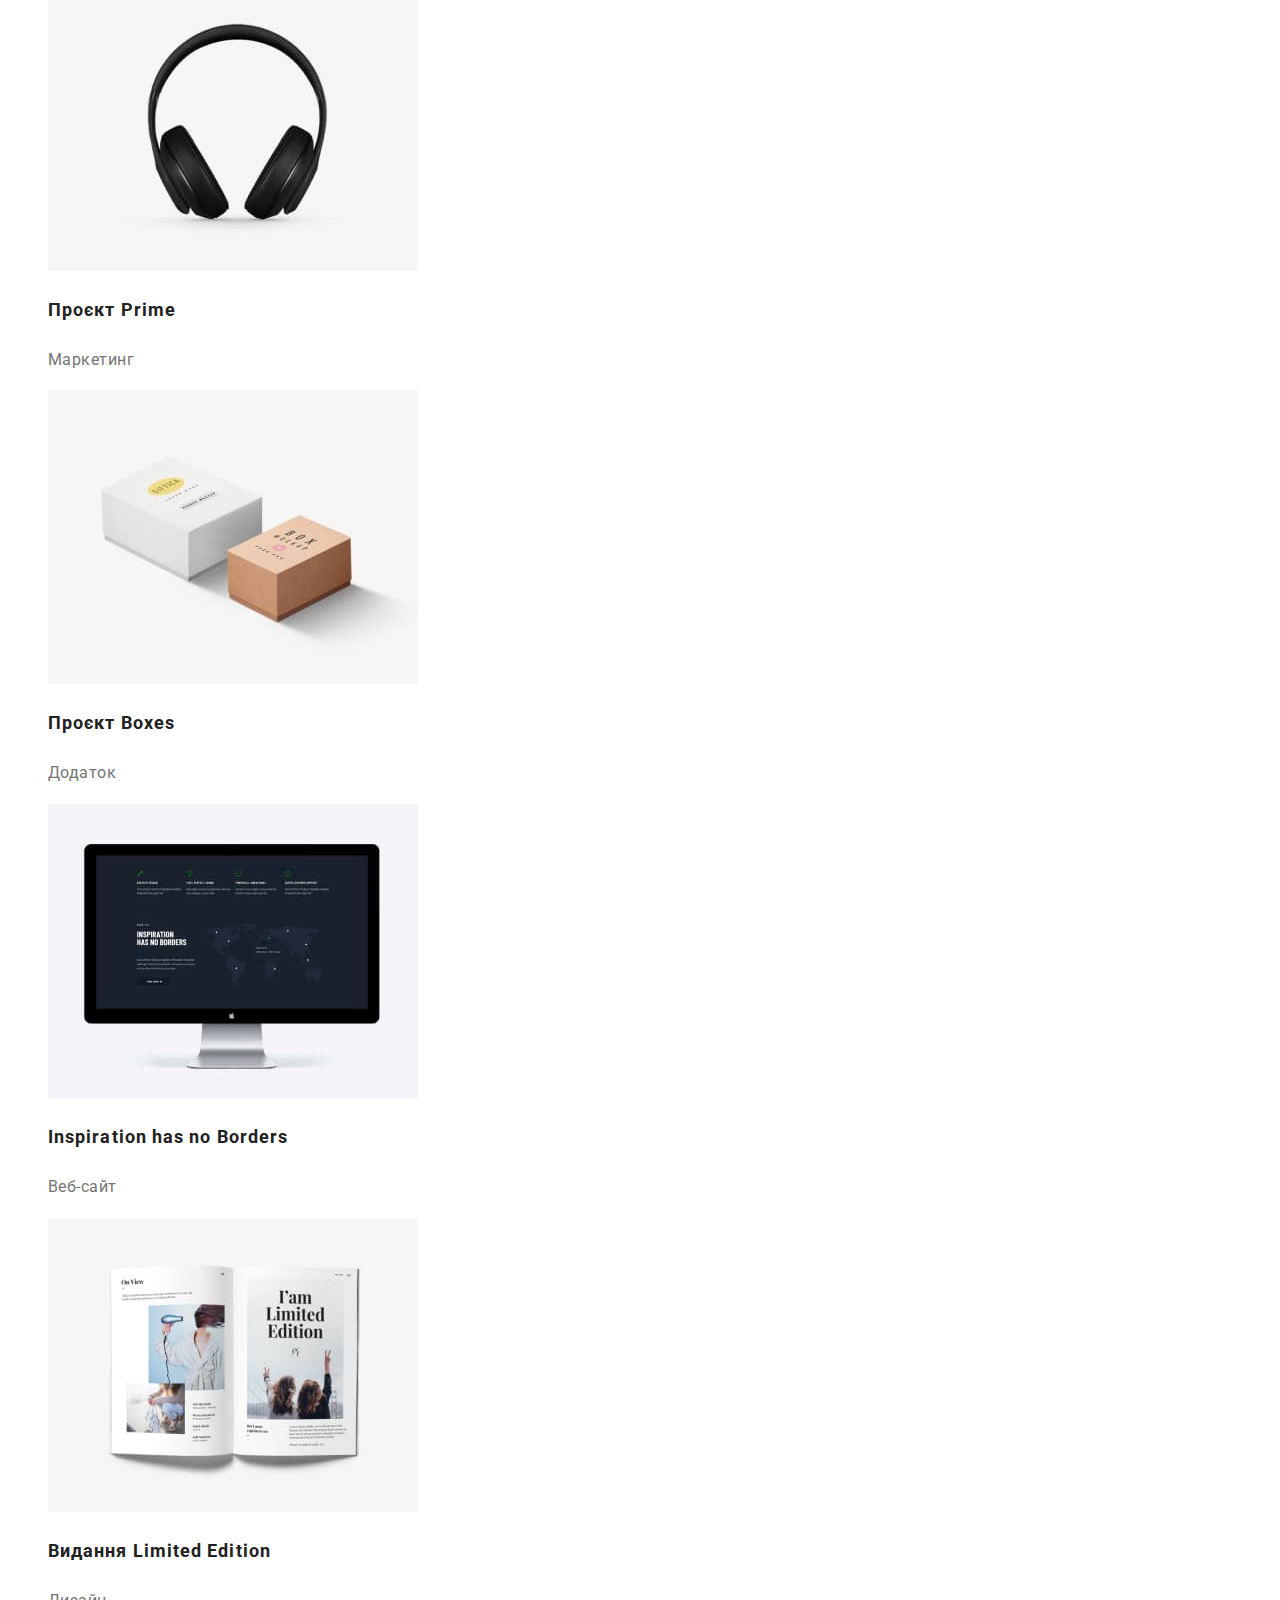
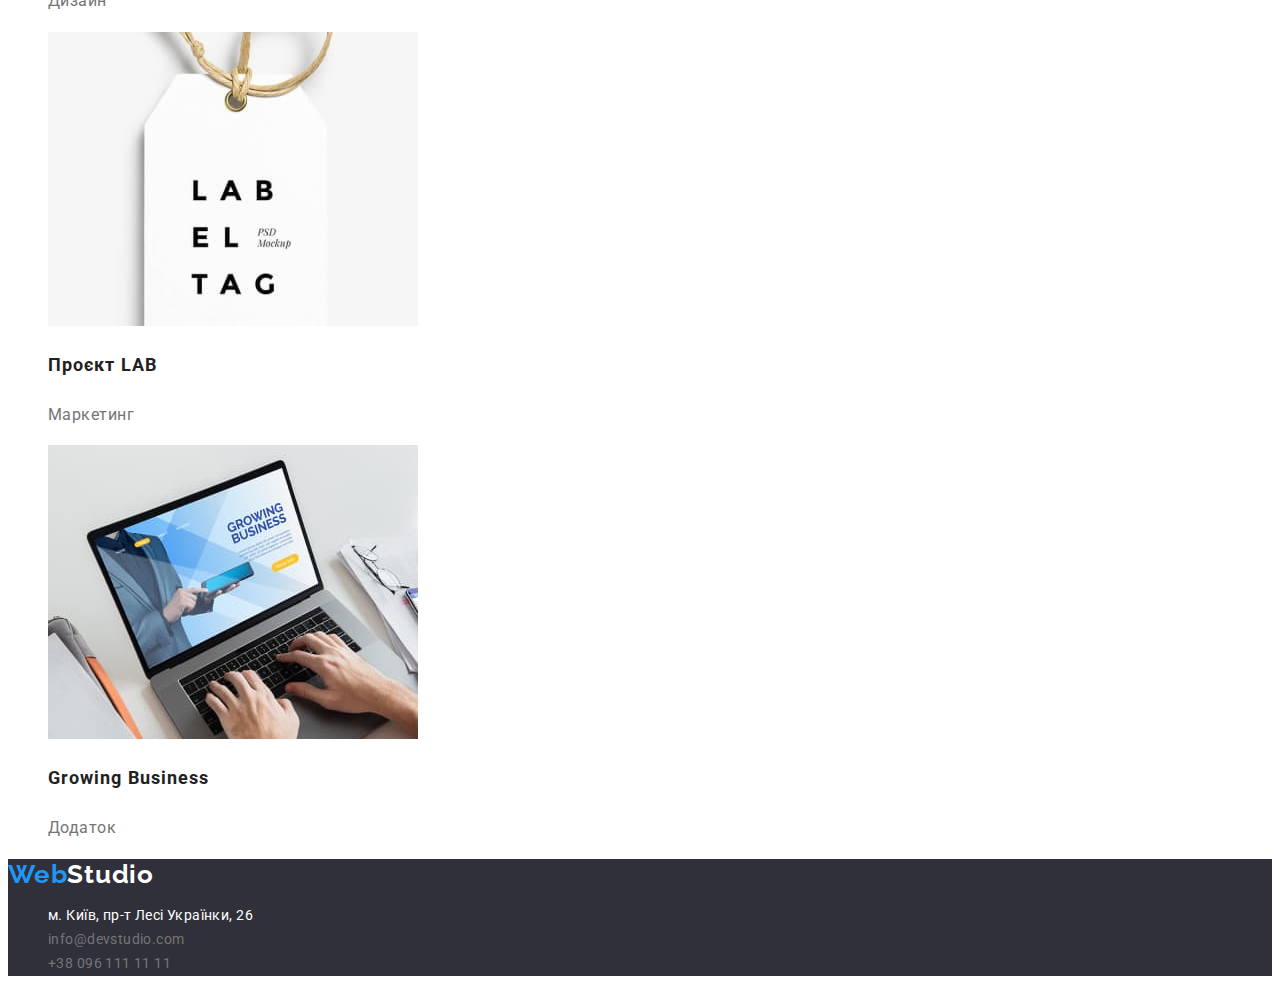
==== commit 056e8488: "summary" ====
--- a/portfolio.html
+++ b/portfolio.html
@@ -18,9 +18,9 @@
    <nav class="nav">
     <a href="./index.html" class="logo"><span class="web">Web</span><span class="studio">Studio</span></a>
      <ul class="nav_list">
-      <li><a href="./index.html" class="navitem current">Студія</a></li>
-      <li><a href="./portfolio.html" class="navitem current">Портфоліо</a></li>
-      <li><a href="#" class="navitem current">Контакти</a></li>
+      <li><a href="./index.html" class="nav-item">Студія</a></li>
+      <li><a href="./portfolio.html" class="nav-item current">Портфоліо</a></li>
+      <li><a href="#" class="nav-item">Контакти</a></li>
     </ul>
     <ul class="nav-contact">
       <li><a href="mailto:info@devstudio.com" class="contact-link"> info@devstudio.com</a></li>
@@ -54,7 +54,7 @@
 <!--footer-->
 <footer class="footer">
 <a href="./index.html" class="logo">Web<span class="logofooter">Studio</span></a>
-<address class="menu-address">
+<address>
 <ul>
  <li><a href="https://goo.gl/maps/CPtrU1FHBa2aNyZL9" target="_blank" rel="noopener noreferrer" class="address-contact">м. Київ, пр-т Лесі
     Українки, 26</a></li>
--- a/css/styles.css
+++ b/css/styles.css
@@ -42,7 +42,7 @@
   color: var(--dark-colortext);
 }
 
-.navitem {
+.nav-item {
   color: var(--dark-colortext);
   font-weight: 500;
   font-size: 14px;
@@ -51,9 +51,12 @@
   text-decoration: none;
 }
 
-.navitem:hover,
-.navitem:focus {
+.nav-item:hover,
+.nav-item:focus {
   color: var(--blue-bg-color);
+}
+.current {
+  color: var(--blue-colortext);
 }
 
 .contact-link {
@@ -94,6 +97,7 @@
   font-weight: 700;
   font-size: 16px;
   line-height: 1.8;
+  letter-spacing: 0.06em;
   box-shadow: 0px 4px 4px rgba(0, 0, 0, 0.15);
   border-radius: 4px;
 }
@@ -115,6 +119,7 @@
 .adv-title {
   font-weight: 700;
   line-height: 1.1;
+  font-size: 14px;
   text-transform: uppercase;
 }
 
@@ -134,6 +139,13 @@
 /* ourteam */
 .team {
   background-color: var(--white-bg-color);
+}
+.team-title {
+  color: var(--dark-colortext);
+  font-weight: 700;
+  font-size: 36px;
+  line-height: 1.1;
+  letter-spacing: 0.03em;
 }
 .name {
   font-weight: 500;
